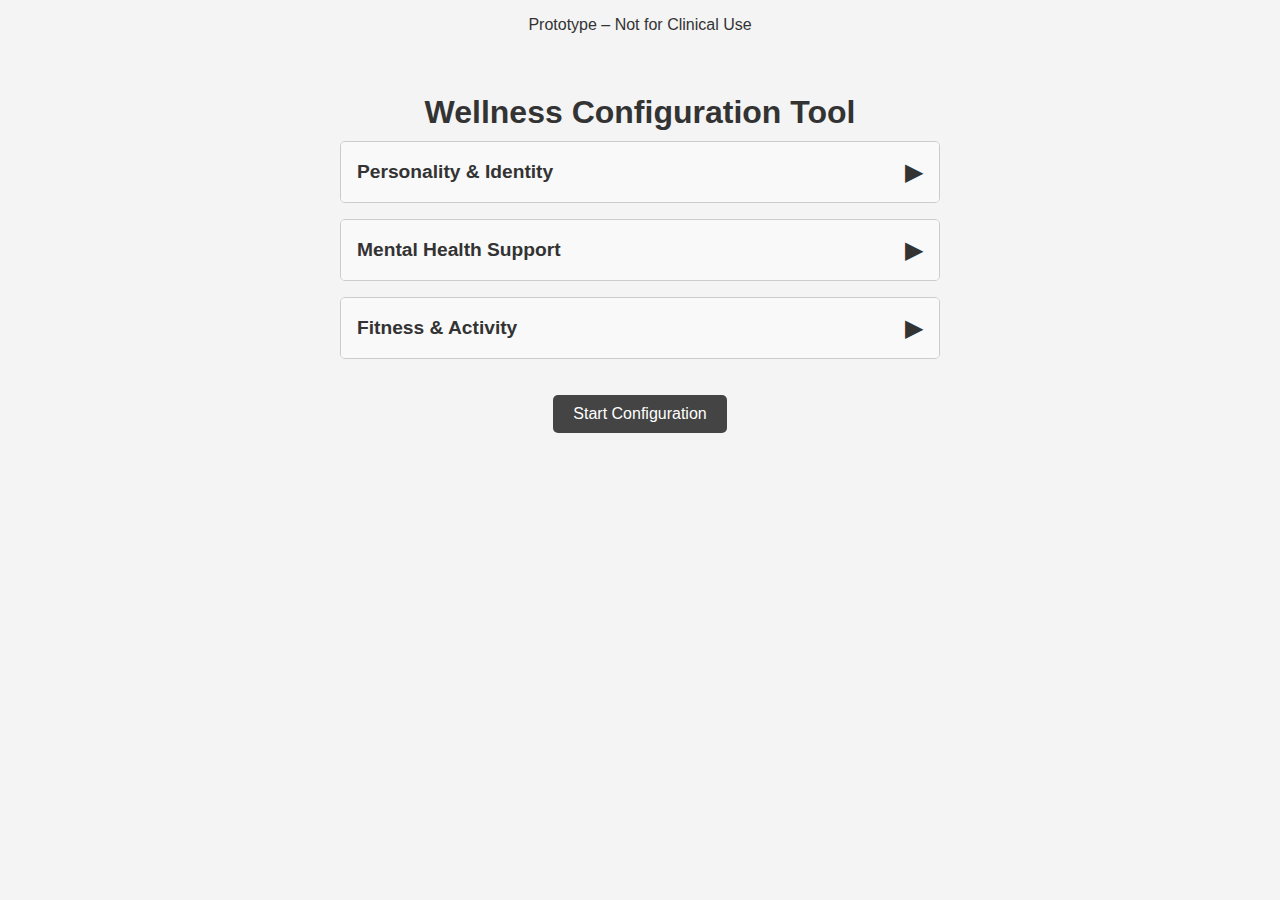
==== wellness/configure/index.html @ 3bb80dab "skaffold" ====
<!DOCTYPE html>
<html lang="en">
<head>
  <meta charset="UTF-8" />
  <meta name="viewport" content="width=device-width, initial-scale=1" />
  <title>Wellness Configuration Tool</title>
  <link rel="stylesheet" href="../style/style.css" />
  <style>
    /* Collapsible Section Styles */
    .collapsible {
      border: 1px solid #ccc;
      border-radius: 5px;
      margin-bottom: 1rem;
      overflow: hidden;
    }

    .collapsible-header {
      background-color: #f9f9f9;
      padding: 1rem;
      cursor: pointer;
      display: flex;
      justify-content: space-between;
      align-items: center;
    }

    .collapsible-header:hover {
      background-color: #e9e9e9;
    }

    .collapsible-header h2 {
      margin: 0;
      font-size: 1.2rem;
    }

    .collapsible-header .indicator {
      font-size: 1.5rem;
      transition: transform 0.3s ease;
    }

    .collapsible-content {
      display: none;
      padding: 1rem;
      background-color: #fff;
    }

    .collapsible.open .collapsible-content {
      display: block;
    }

    .collapsible.open .indicator {
      transform: rotate(90deg);
    }
  </style>
</head>
<body>
  <header class="banner">
    <p>Prototype – Not for Clinical Use</p>
  </header>
  <main>
    <h1>Wellness Configuration Tool</h1>
    <section class="config-sections">
      <!-- Collapsible Section: Personality & Identity -->
      <div class="collapsible">
        <div class="collapsible-header" onclick="toggleCollapsible(this)">
          <h2>Personality & Identity</h2>
          <span class="indicator">▶</span>
        </div>
        <div class="collapsible-content">
          <p>Placeholder for Personality & Identity inputs.</p>
        </div>
      </div>

      <!-- Collapsible Section: Mental Health Support -->
      <div class="collapsible">
        <div class="collapsible-header" onclick="toggleCollapsible(this)">
          <h2>Mental Health Support</h2>
          <span class="indicator">▶</span>
        </div>
        <div class="collapsible-content">
          <p>Placeholder for Mental Health Support inputs.</p>
        </div>
      </div>

      <!-- Collapsible Section: Fitness & Activity -->
      <div class="collapsible">
        <div class="collapsible-header" onclick="toggleCollapsible(this)">
          <h2>Fitness & Activity</h2>
          <span class="indicator">▶</span>
        </div>
        <div class="collapsible-content">
          <p>Placeholder for Fitness & Activity inputs.</p>
        </div>
      </div>
    </section>
    <button id="startConfigBtn" disabled>Start Configuration</button>
  </main>

  <script>
    // Simple JavaScript to toggle collapsible sections
    function toggleCollapsible(header) {
      const collapsible = header.parentElement;
      collapsible.classList.toggle('open');
    }
  </script>
</body>
</html>
---- wellness/style/style.css ----
body {
    margin: 0;
    padding: 0;
    font-family: Arial, sans-serif;
    background-color: #f4f4f4;
    color: #333;
    text-align: center;
  }
  
  main {
    max-width: 600px;
    margin: 60px auto;
    padding: 0 20px;
  }
  
  .logo {
    width: 160px;
    margin-bottom: 30px;
  }
  
  h1 {
    font-size: 2rem;
    margin-bottom: 10px;
  }
  
  .intro {
    font-size: 1rem;
    margin-bottom: 30px;
    color: #555;
  }
  
  .disclaimer-box {
    background-color: #fff;
    border: 1px solid #ccc;
    padding: 20px;
    border-radius: 8px;
    text-align: left;
  }
  
  .disclaimer-box p {
    font-size: 0.95rem;
    margin-bottom: 10px;
  }
  
  label {
    display: inline-block;
    margin-top: 10px;
  }
  
  button {
    margin-top: 20px;
    padding: 10px 20px;
    font-size: 1rem;
    border: none;
    background-color: #444;
    color: white;
    border-radius: 5px;
    cursor: not-allowed;
  }
  
  button.enabled {
    background-color: #007BFF;
    cursor: pointer;
  }
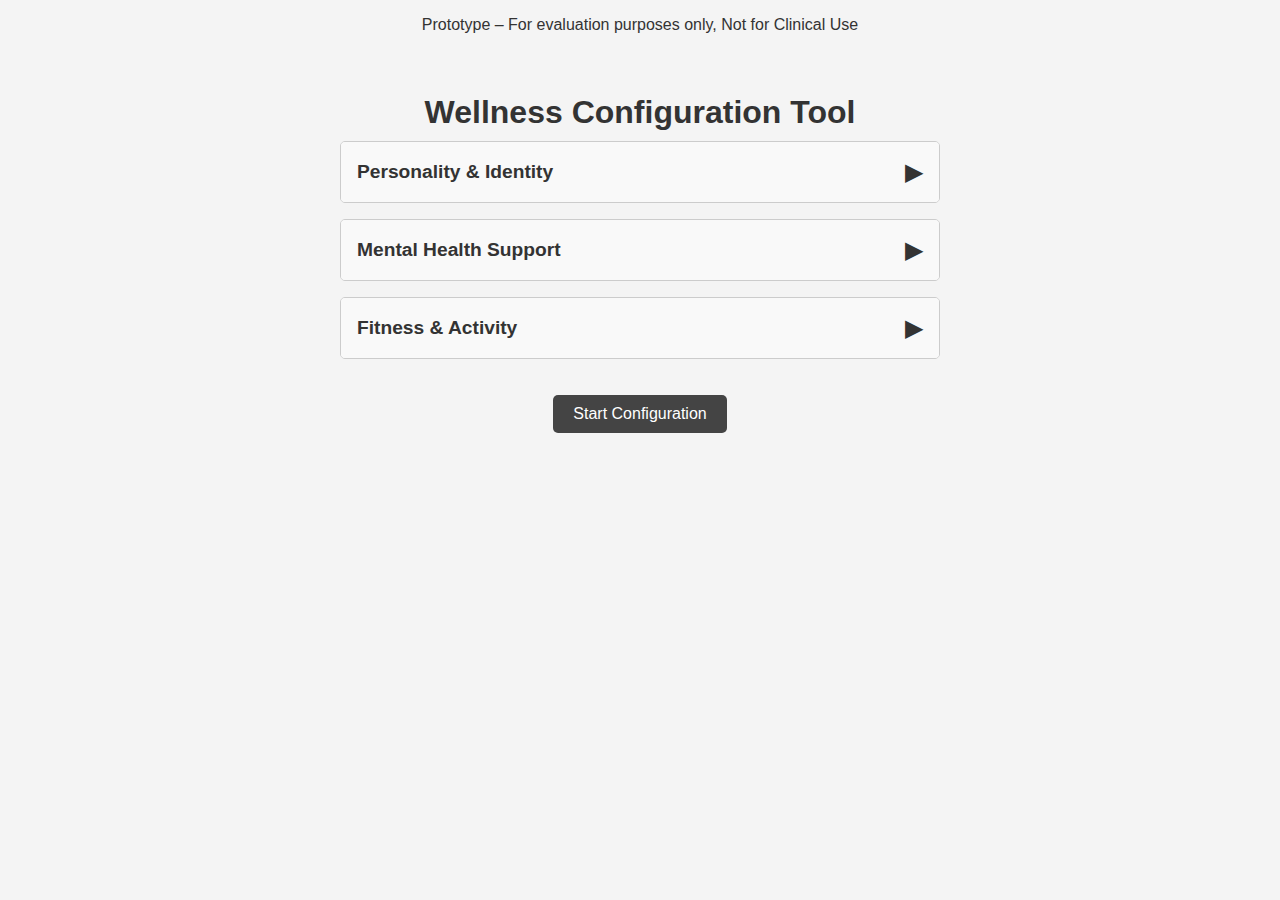
==== commit 6b7955f9: "Progress on the configuration tool and added info links to front page" ====
--- a/wellness/configure/index.html
+++ b/wellness/configure/index.html
@@ -54,7 +54,7 @@
 </head>
 <body>
   <header class="banner">
-    <p>Prototype – Not for Clinical Use</p>
+    <p>Prototype – For evaluation purposes only, Not for Clinical Use</p>
   </header>
   <main>
     <h1>Wellness Configuration Tool</h1>
@@ -67,6 +67,30 @@
         </div>
         <div class="collapsible-content">
           <p>Placeholder for Personality & Identity inputs.</p>
+          
+          <!-- Input for Companion's Name -->
+          <div class="input-group">
+            <label for="companionName">Companion's Name:</label>
+            <input type="text" id="companionName" name="companionName" placeholder="Enter name" />
+          </div>
+
+          <!-- Dropdown for Communication Style -->
+          <div class="input-group">
+            <label for="communicationStyle">Communication Style:</label>
+            <select id="communicationStyle" name="communicationStyle">
+              <option value="friendly">Friendly</option>
+              <option value="formal">Formal</option>
+              <option value="clinical">Clinical</option>
+            </select>
+          </div>
+
+          <!-- Checkbox for Gender-Neutral Language -->
+          <div class="input-group">
+            <label>
+              <input type="checkbox" id="genderNeutralLanguage" name="genderNeutralLanguage" />
+              Use gender-neutral language
+            </label>
+          </div>
         </div>
       </div>
 
